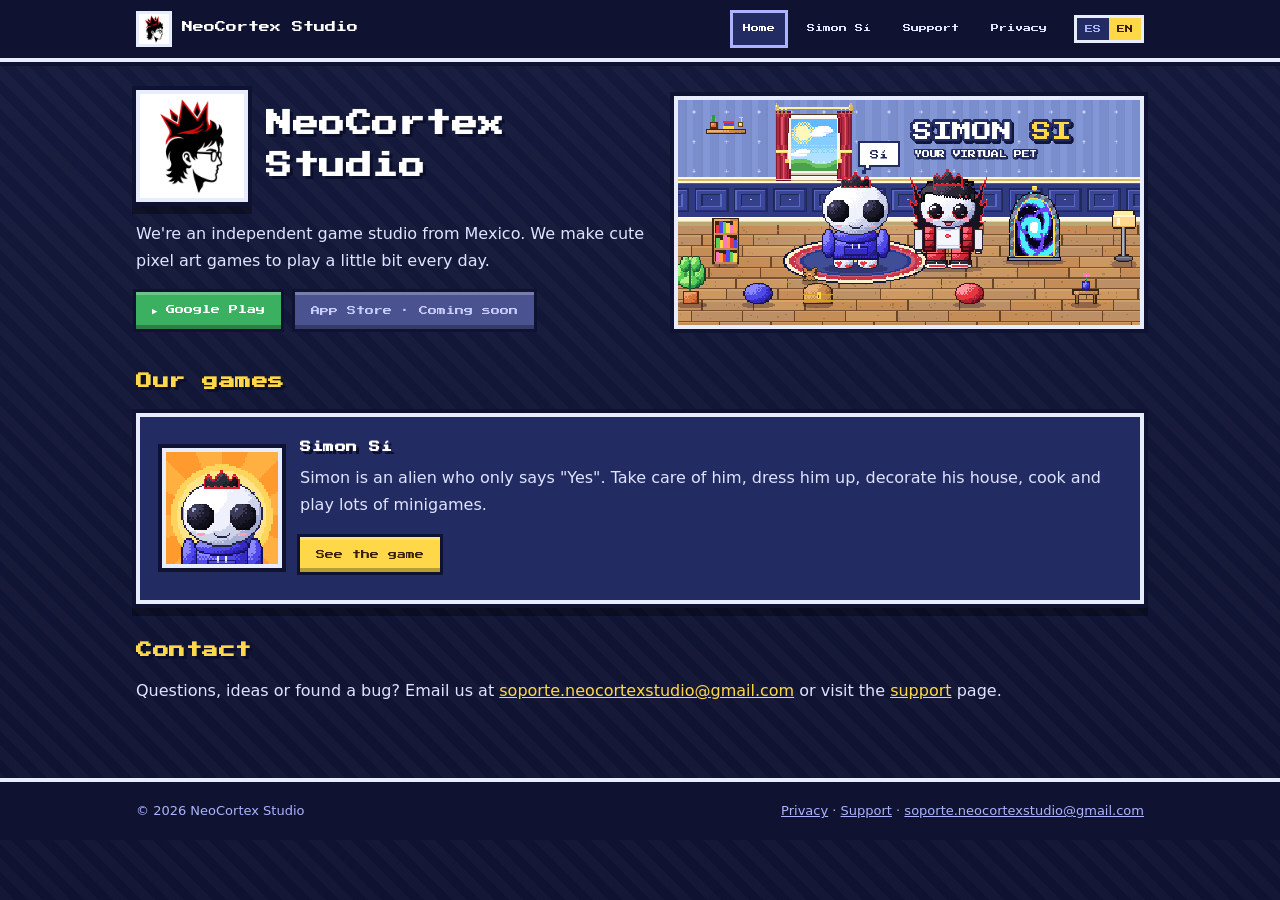
==== index.html @ a91532ff "Pagina de NeoCortex Studio: inicio, Simon Si, soporte y politica de privacidad (ES/EN) Co-Authored-B" ====
<!doctype html>
<html lang="es" data-idioma="es">
<head>
<meta charset="utf-8">
<meta name="viewport" content="width=device-width, initial-scale=1">
<title data-es="NeoCortex Studio" data-en="NeoCortex Studio">NeoCortex Studio</title>
<meta name="description" content="Estudio independiente de videojuegos. Creadores de Simon Sí, tu mascota virtual.">
<meta name="theme-color" content="#0f1230">
<meta property="og:title" content="NeoCortex Studio">
<meta property="og:description" content="Estudio independiente de videojuegos. Creadores de Simon Sí, tu mascota virtual.">
<meta property="og:image" content="https://neocortexstudio.github.io/assets/img/banner_es.png">
<link rel="icon" href="assets/img/favicon_estudio.png">
<link rel="apple-touch-icon" href="assets/img/logo_neocortex_180.png">
<link rel="stylesheet" href="assets/estilo.css">
<script src="assets/idioma.js"></script>
</head>
<body>
<header class="barra"><div class="barra-in">
  <a class="marca" href=""><img class="logo" src="assets/img/logo_neocortex_180.png" alt="">NeoCortex Studio</a>
  <nav class="nav"><a href="" class="on"><span lang="es">Inicio</span><span lang="en">Home</span></a><a href="simonsi/"><span lang="es">Simon Sí</span><span lang="en">Simon Sí</span></a><a href="soporte/"><span lang="es">Soporte</span><span lang="en">Support</span></a><a href="privacidad/"><span lang="es">Privacidad</span><span lang="en">Privacy</span></a></nav>
  <div class="idioma"><button data-l="es">ES</button><button data-l="en">EN</button></div>
</div></header>
<main>
<section class="portada">
  <div>
    <div class="estudio"><img class="logo" src="assets/img/logo_neocortex.png" alt="Logo de NeoCortex Studio"><h1 class="px">NeoCortex Studio</h1></div>
    <p lang="es">Somos un estudio independiente de videojuegos de México. Hacemos juegos tiernos en pixel art, para jugar un ratito cada día.</p>
    <p lang="en">We're an independent game studio from Mexico. We make cute pixel art games to play a little bit every day.</p>
    <div class="botones"><a class="bt" href="https://play.google.com/store/apps/details?id=com.neocortex.simonsi" target="_blank" rel="noopener">▶ Google Play</a><span class="bt gris"><span lang="es">App Store · Próximamente</span><span lang="en">App Store · Coming soon</span></span></div>
  </div>
  <img class="ban" lang="es" src="assets/img/banner_es.png" alt="Simon Sí - Tu Mascota Virtual">
  <img class="ban" lang="en" src="assets/img/banner_en.png" alt="Simon Sí - Your Virtual Pet">
</section>

<h2 class="px"><span lang="es">Nuestros juegos</span><span lang="en">Our games</span></h2>
<div class="caja juego">
  <img src="assets/img/icono.png" alt="Simon Sí">
  <div>
    <h3 class="px" style="margin-top:0">Simon Sí</h3>
    <p lang="es">Simon es un alien que solo dice "Sí". Cuídalo, vístelo, decora su casa, cocina y juega muchos minijuegos.</p>
    <p lang="en">Simon is an alien who only says "Yes". Take care of him, dress him up, decorate his house, cook and play lots of minigames.</p>
    <div class="botones"><a class="bt oro" href="simonsi/"><span lang="es">Ver el juego</span><span lang="en">See the game</span></a></div>
  </div>
</div>

<h2 class="px"><span lang="es">Contacto</span><span lang="en">Contact</span></h2>
<p lang="es">¿Dudas, ideas o encontraste un error? Escríbenos a <a href="mailto:soporte.neocortexstudio@gmail.com">soporte.neocortexstudio@gmail.com</a> o visita la página de <a href="soporte/">soporte</a>.</p>
<p lang="en">Questions, ideas or found a bug? Email us at <a href="mailto:soporte.neocortexstudio@gmail.com">soporte.neocortexstudio@gmail.com</a> or visit the <a href="soporte/">support</a> page.</p>

</main>
<footer><div class="in">
  <span>© 2026 NeoCortex Studio</span>
  <span><a href="privacidad/"><span lang="es">Privacidad</span><span lang="en">Privacy</span></a> · <a href="soporte/"><span lang="es">Soporte</span><span lang="en">Support</span></a> · <a href="mailto:soporte.neocortexstudio@gmail.com">soporte.neocortexstudio@gmail.com</a></span>
</div></footer>
</body>
</html>
---- assets/estilo.css ----
/* NeoCortex Studio — estilo pixel, igual que Simon Sí */
@font-face { font-family: 'PS2P'; src: url('fuentes/PressStart2P.woff2') format('woff2'); font-display: swap; }
@font-face { font-family: 'MJT'; src: url('fuentes/Nunito900.woff2') format('woff2'); font-weight: 900; font-display: swap; }
:root {
  --noche: #0f1230; --fondo: #141a3c; --panel: #232b63; --panel2: #3a47a8; --linea: #e8ecff;
  --tinta: #dfe4ff; --suave: #aab4ff; --oro: #ffd84a; --rojo: #e8353f; --verde: #3ab060;
}
* { box-sizing: border-box; }
html { background: var(--fondo); }
body {
  margin: 0; color: var(--tinta); font: 16px/1.7 system-ui, -apple-system, 'Segoe UI', Roboto, sans-serif;
  background:
    repeating-linear-gradient(45deg, rgba(255,255,255,.025) 0 10px, transparent 10px 20px),
    linear-gradient(var(--fondo), var(--noche));
  min-height: 100vh;
}
a { color: var(--oro); }
img { image-rendering: pixelated; max-width: 100%; }
.px { font-family: 'PS2P', monospace; letter-spacing: .5px; line-height: 1.6; }

/* idioma: se ve solo el bloque del idioma elegido */
html[data-idioma="es"] [lang="en"]:not(html), html[data-idioma="en"] [lang="es"]:not(html) { display: none !important; }

/* barra de arriba */
.barra { position: sticky; top: 0; z-index: 10; background: var(--noche); border-bottom: 4px solid var(--linea); box-shadow: 0 4px 0 var(--noche); }
.barra-in { max-width: 1040px; margin: 0 auto; padding: 10px 16px; display: flex; align-items: center; gap: 14px; flex-wrap: wrap; }
.marca { display: flex; align-items: center; gap: 10px; text-decoration: none; color: #fff; font-family: 'PS2P', monospace; font-size: 11px; }
.marca img { width: 36px; height: 36px; border: 3px solid var(--linea); box-shadow: 0 0 0 3px var(--noche); }
img.logo { image-rendering: auto; background: #fff; }
.estudio { display: flex; align-items: center; gap: 18px; margin-bottom: 18px; }
.estudio .logo { width: 112px; height: 112px; flex: none; border: 4px solid var(--linea); box-shadow: 0 0 0 4px var(--noche), 0 8px 0 4px rgba(0,0,0,.35); }
.estudio h1 { margin: 0; }
@media (max-width: 520px) { .estudio .logo { width: 84px; height: 84px; } }
.nav { display: flex; gap: 6px; flex-wrap: wrap; margin-left: auto; }
.nav a { font-family: 'PS2P', monospace; font-size: 8px; color: var(--tinta); text-decoration: none; padding: 9px 10px; border: 3px solid transparent; }
.nav a:hover, .nav a.on { border-color: var(--suave); background: var(--panel); color: #fff; }
.idioma { display: flex; border: 3px solid var(--linea); box-shadow: 0 0 0 3px var(--noche); }
.idioma button { font: 8px 'PS2P', monospace; border: 0; padding: 7px 8px; background: var(--panel); color: var(--suave); cursor: pointer; }
.idioma button.on { background: var(--oro); color: #3a2000; }

main { max-width: 1040px; margin: 0 auto; padding: 28px 16px 60px; }
h1, h2, h3 { font-family: 'PS2P', monospace; color: #fff; text-shadow: 3px 3px 0 #0c0f2c; line-height: 1.5; letter-spacing: .5px; }
h1 { font-size: clamp(16px, 4vw, 26px); margin: 0 0 18px; }
h2 { font-size: clamp(12px, 2.6vw, 16px); margin: 34px 0 14px; color: var(--oro); }
h3 { font-size: 11px; margin: 24px 0 8px; }
p { margin: 0 0 14px; }

.caja { background: var(--panel); border: 4px solid var(--linea); box-shadow: 0 0 0 4px var(--noche), 0 8px 0 4px rgba(0,0,0,.35); padding: 22px; margin: 18px 0 28px; }
.caja.oscura { background: #1a2050; border-color: var(--suave); }

/* botones */
.bt { display: inline-flex; align-items: center; justify-content: center; gap: 8px; font: 9px 'PS2P', monospace; text-decoration: none; padding: 13px 16px; color: #fff; background: var(--verde);
  border: 0; box-shadow: inset 0 -4px 0 rgba(0,0,0,.28), inset 0 3px 0 rgba(255,255,255,.25), 0 0 0 3px var(--noche); }
.bt:hover { filter: brightness(1.1); } .bt:active { transform: translateY(2px); }
.bt.oro { background: var(--oro); color: #3a2000; }
.bt.gris { background: #4a5290; color: #c8ceff; cursor: default; }
.botones { display: flex; gap: 14px; flex-wrap: wrap; margin: 18px 0 6px; }

/* portada */
.portada { display: grid; grid-template-columns: 1fr; gap: 22px; align-items: center; }
.portada .ban { width: 100%; border: 4px solid var(--linea); box-shadow: 0 0 0 4px var(--noche); }
@media (min-width: 820px) { .portada { grid-template-columns: 1.1fr 1fr; } }
.juego { display: grid; grid-template-columns: 120px 1fr; gap: 18px; align-items: center; }
.juego img { width: 120px; height: 120px; border: 4px solid var(--linea); box-shadow: 0 0 0 4px var(--noche); }
@media (max-width: 520px) { .juego { grid-template-columns: 1fr; } }

/* capturas */
.capturas { display: flex; gap: 14px; overflow-x: auto; padding: 6px 4px 14px; scroll-snap-type: x mandatory; }
.capturas img { flex: none; width: 180px; height: 320px; object-fit: cover; image-rendering: auto; border: 4px solid var(--linea); box-shadow: 0 0 0 4px var(--noche); scroll-snap-align: start; }

/* listas y textos largos (privacidad) */
.legal h2 { font-size: 12px; } .legal h3 { color: var(--oro); }
.legal ul { padding-left: 22px; margin: 0 0 14px; } .legal li { margin: 4px 0; }
.nota { font-size: 14px; color: var(--suave); }
.resumen li::marker { color: var(--oro); }
details { background: #1a2050; border: 3px solid var(--suave); margin: 10px 0; }
details summary { cursor: pointer; padding: 12px 14px; font-weight: 700; color: #fff; }
details[open] summary { border-bottom: 3px solid var(--suave); }
details div { padding: 12px 14px 4px; }

footer { border-top: 4px solid var(--linea); background: var(--noche); }
footer .in { max-width: 1040px; margin: 0 auto; padding: 18px 16px; display: flex; gap: 16px; flex-wrap: wrap; justify-content: space-between; font-size: 13px; color: var(--suave); }
footer a { color: var(--suave); }
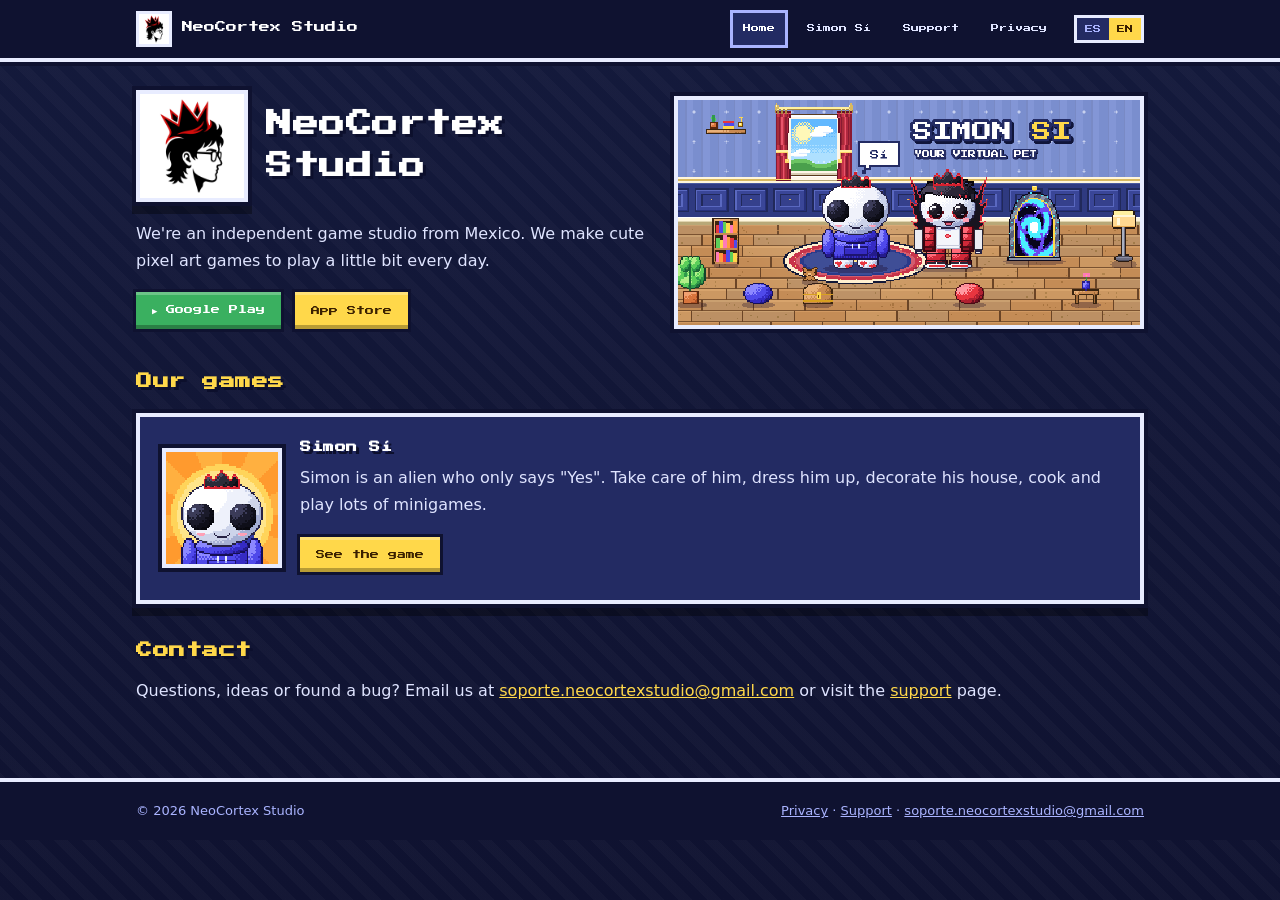
==== commit 1099fd34: "Boton de App Store activo: Simon Si ya esta publicado en las dos tiendas Co-Authored-By: Claude Opus" ====
--- a/index.html
+++ b/index.html
@@ -26,7 +26,7 @@
     <div class="estudio"><img class="logo" src="assets/img/logo_neocortex.png" alt="Logo de NeoCortex Studio"><h1 class="px">NeoCortex Studio</h1></div>
     <p lang="es">Somos un estudio independiente de videojuegos de México. Hacemos juegos tiernos en pixel art, para jugar un ratito cada día.</p>
     <p lang="en">We're an independent game studio from Mexico. We make cute pixel art games to play a little bit every day.</p>
-    <div class="botones"><a class="bt" href="https://play.google.com/store/apps/details?id=com.neocortex.simonsi" target="_blank" rel="noopener">▶ Google Play</a><span class="bt gris"><span lang="es">App Store · Próximamente</span><span lang="en">App Store · Coming soon</span></span></div>
+    <div class="botones"><a class="bt" href="https://play.google.com/store/apps/details?id=com.neocortex.simonsi" target="_blank" rel="noopener">▶ Google Play</a><a class="bt oro" href="https://apps.apple.com/app/id6833710828" target="_blank" rel="noopener">App Store</a></div>
   </div>
   <img class="ban" lang="es" src="assets/img/banner_es.png" alt="Simon Sí - Tu Mascota Virtual">
   <img class="ban" lang="en" src="assets/img/banner_en.png" alt="Simon Sí - Your Virtual Pet">
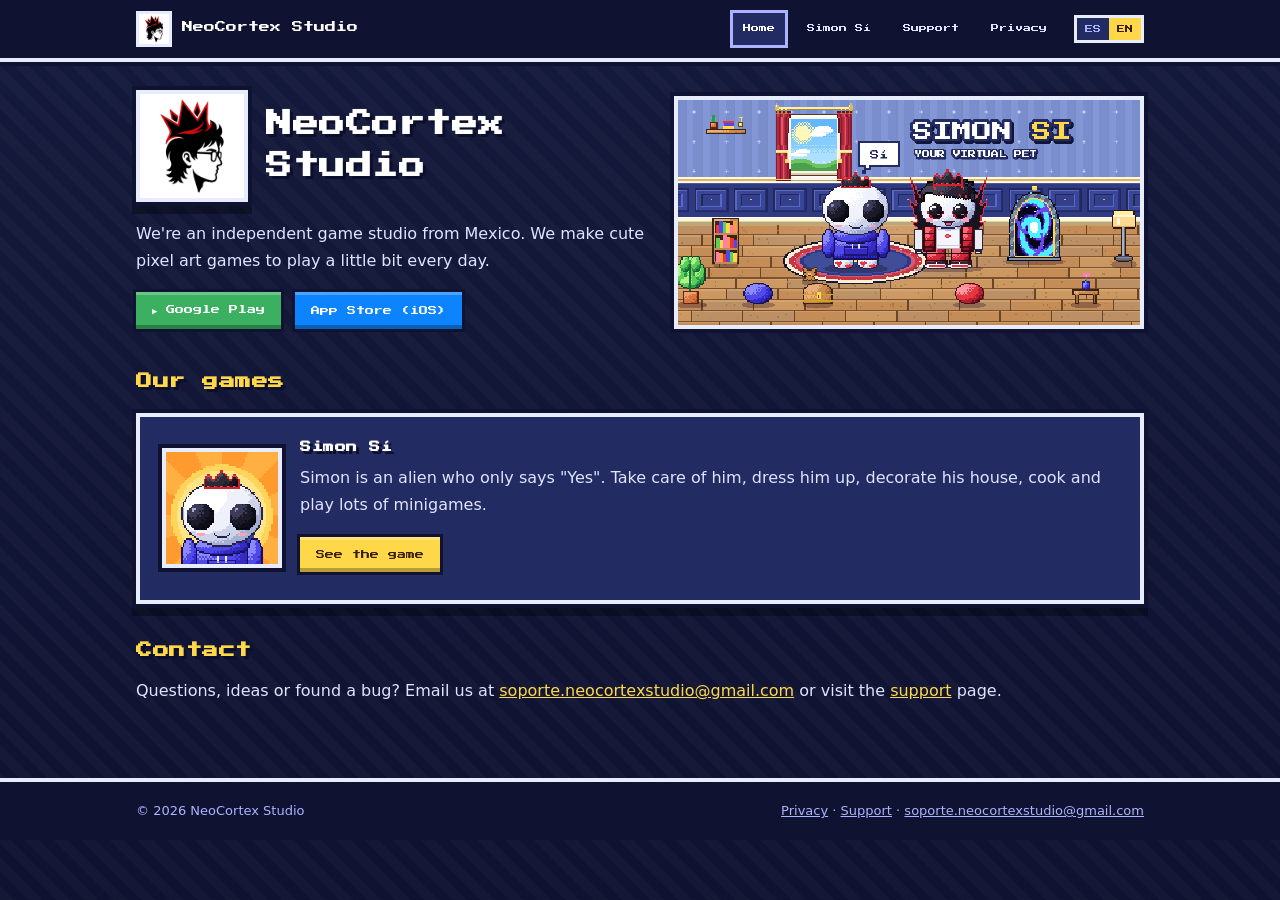
==== commit eff44433: "Boton de App Store azul con (iOS) Co-Authored-By: Claude Opus 5.5 <noreply@anthropic.com>" ====
--- a/index.html
+++ b/index.html
@@ -11,7 +11,7 @@
 <meta property="og:image" content="https://neocortexstudio.github.io/assets/img/banner_es.png">
 <link rel="icon" href="assets/img/favicon_estudio.png">
 <link rel="apple-touch-icon" href="assets/img/logo_neocortex_180.png">
-<link rel="stylesheet" href="assets/estilo.css">
+<link rel="stylesheet" href="assets/estilo.css?v=2">
 <script src="assets/idioma.js"></script>
 </head>
 <body>
@@ -26,7 +26,7 @@
     <div class="estudio"><img class="logo" src="assets/img/logo_neocortex.png" alt="Logo de NeoCortex Studio"><h1 class="px">NeoCortex Studio</h1></div>
     <p lang="es">Somos un estudio independiente de videojuegos de México. Hacemos juegos tiernos en pixel art, para jugar un ratito cada día.</p>
     <p lang="en">We're an independent game studio from Mexico. We make cute pixel art games to play a little bit every day.</p>
-    <div class="botones"><a class="bt" href="https://play.google.com/store/apps/details?id=com.neocortex.simonsi" target="_blank" rel="noopener">▶ Google Play</a><a class="bt oro" href="https://apps.apple.com/app/id6833710828" target="_blank" rel="noopener">App Store</a></div>
+    <div class="botones"><a class="bt" href="https://play.google.com/store/apps/details?id=com.neocortex.simonsi" target="_blank" rel="noopener">▶ Google Play</a><a class="bt azul" href="https://apps.apple.com/app/id6833710828" target="_blank" rel="noopener">App Store (iOS)</a></div>
   </div>
   <img class="ban" lang="es" src="assets/img/banner_es.png" alt="Simon Sí - Tu Mascota Virtual">
   <img class="ban" lang="en" src="assets/img/banner_en.png" alt="Simon Sí - Your Virtual Pet">
--- a/assets/estilo.css
+++ b/assets/estilo.css
@@ -53,6 +53,7 @@
   border: 0; box-shadow: inset 0 -4px 0 rgba(0,0,0,.28), inset 0 3px 0 rgba(255,255,255,.25), 0 0 0 3px var(--noche); }
 .bt:hover { filter: brightness(1.1); } .bt:active { transform: translateY(2px); }
 .bt.oro { background: var(--oro); color: #3a2000; }
+.bt.azul { background: #0d84ff; color: #fff; }   /* App Store: azul como su ícono */
 .bt.gris { background: #4a5290; color: #c8ceff; cursor: default; }
 .botones { display: flex; gap: 14px; flex-wrap: wrap; margin: 18px 0 6px; }
 
